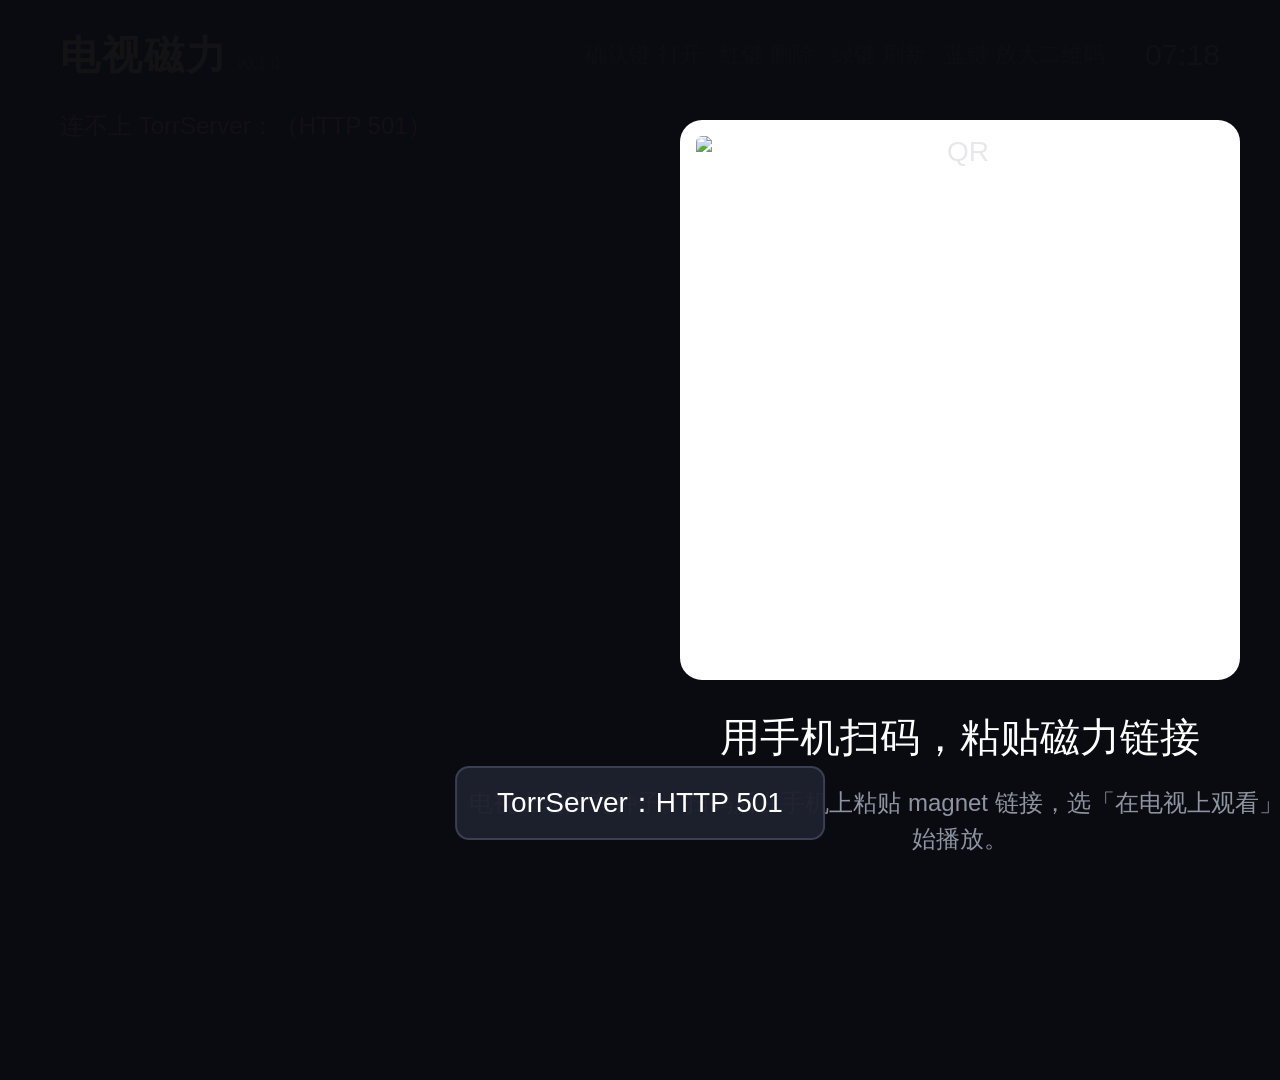
==== app/index.html @ c4d5fa19 "webOS TorrServer client: TV app (ES5) + Go sidecar (phone QR channel), simulator, e2e walk, compose," ====
<!DOCTYPE html>
<html lang="zh-CN">
<head>
  <meta charset="utf-8">
  <title>电视磁力</title>
  <meta name="viewport" content="width=1920, height=1080">
  <link rel="stylesheet" href="css/app.css">
</head>
<body>

  <div id="topbar">
    <div class="logo">电视磁力<span class="ver" id="app-version"></span></div>
    <div class="crumb" id="home-count"></div>
    <div class="spacer"></div>
    <div class="hint" id="topbar-hint">确认键 打开 · 红键 删除 · 绿键 刷新 · 蓝键 放大二维码</div>
    <div class="clock" id="clock">--:--</div>
  </div>

  <!-- Home: torrent list + phone QR -->
  <div id="home" class="view">
    <div id="home-main">
      <div id="home-status"></div>
      <div id="home-scroll"><div id="home-list"></div></div>
    </div>
    <div id="home-qr-panel">
      <img id="home-qr" alt="QR">
      <div class="t1">手机扫码添加</div>
      <div class="t2">同一 Wi-Fi 下用手机相机扫码，在手机上粘贴磁力链接，选「在电视上观看」</div>
      <div id="home-qr-url"></div>
    </div>
    <!-- empty state / blue key: big QR -->
    <div id="home-big">
      <img id="home-qr-big" alt="QR">
      <div class="t1">用手机扫码，粘贴磁力链接</div>
      <div id="home-qr-big-url"></div>
      <div class="t2">电视上还没有种子。扫码后在手机上粘贴 magnet 链接，选「在电视上观看」，这里会自动开始播放。</div>
    </div>
  </div>

  <!-- Files inside a torrent -->
  <div id="files" class="view">
    <div id="files-head">
      <div id="files-title"></div>
      <div id="files-sub"></div>
    </div>
    <div id="files-scroll"><div id="files-list"></div></div>
    <div id="files-empty" class="hidden">这个种子里没有视频文件</div>
  </div>

  <!-- Player -->
  <div id="player" class="view">
    <video id="video" autoplay preload="auto"></video>
    <div id="osd-state"></div>
    <div id="osd">
      <div id="osd-title"><span class="name"></span><span class="ep-name"></span></div>
      <div id="osd-time">00:00 / 00:00</div>
      <div id="osd-bar"><div class="buf"></div><div class="pos"></div></div>
      <div id="osd-hint">确认键 播放/暂停 · ←→ 快退/快进 10 秒 · ↑↓ 选文件 · 返回键 退出</div>
      <div id="osd-stat"></div>
      <div id="osd-eps-wrap"><div id="osd-eps"></div></div>
    </div>
  </div>

  <div id="toast"></div>

  <script src="js/util.js"></script>
  <script src="js/api.js"></script>
  <script src="js/nav.js"></script>
  <script src="js/app.js"></script>
  <script src="js/home.js"></script>
  <script src="js/files.js"></script>
  <script src="js/player.js"></script>
</body>
</html>
---- app/css/app.css ----
/* 电视磁力 for LG webOS 4.x (Chrome 53): flexbox only, no CSS vars / grid / gap.
   Palette follows moontv-webos: bg #0f1117, accent #fad778, text #e8e8ec, secondary #8f94a3. */
html, body {
  margin: 0; padding: 0; width: 1920px; height: 1080px; overflow: hidden;
  background: #0f1117; color: #e8e8ec;
  font-family: "Noto Sans CJK SC", "Microsoft YaHei", "LG Display", sans-serif;
  font-size: 28px;
}
* { box-sizing: border-box; -webkit-user-select: none; }
img { -webkit-user-drag: none; }
.hidden { display: none !important; }

.view { position: absolute; top: 0; left: 0; width: 1920px; height: 1080px; display: none; }
.view.active { display: block; }

/* ------------------------------------------------------------ top bar */
#topbar {
  position: absolute; top: 0; left: 0; right: 0; height: 110px;
  display: -webkit-flex; display: flex; -webkit-align-items: center; align-items: center; padding: 0 60px;
  z-index: 5;
}
#topbar.hidden { display: none; }
#topbar .logo { font-size: 40px; font-weight: bold; color: #fad778; margin-right: 40px; letter-spacing: 2px; white-space: nowrap; }
#topbar .logo .ver { font-size: 16px; font-weight: normal; letter-spacing: 0; color: #5c6170; margin-left: 8px; }
#topbar .crumb { font-size: 26px; color: #8f94a3; }
#topbar .spacer { -webkit-flex: 1; flex: 1; }
#topbar .hint { font-size: 22px; color: #5c6170; margin-right: 40px; }
#topbar .clock { font-size: 30px; color: #8f94a3; }

/* ------------------------------------------------------------ home */
#home-main { position: absolute; top: 110px; left: 60px; width: 1320px; bottom: 0; }
#home-status { font-size: 24px; color: #ff8a80; min-height: 30px; margin-bottom: 6px; }
#home-scroll { position: absolute; top: 40px; left: 0; right: 0; bottom: 30px; overflow: hidden; }
#home-list { position: relative; -webkit-transition: -webkit-transform 0.22s ease-out; transition: transform 0.22s ease-out; }
.row { position: relative; padding: 22px 30px 20px; margin-bottom: 14px; border-radius: 16px;
       background: #161925; border: 4px solid transparent;
       -webkit-transition: border-color 0.15s, background 0.15s; transition: border-color 0.15s, background 0.15s; }
.row .name { font-size: 32px; line-height: 42px; color: #e8e8ec; white-space: nowrap; overflow: hidden; text-overflow: ellipsis; }
.row .meta { font-size: 23px; line-height: 32px; color: #8f94a3; margin-top: 4px; white-space: nowrap; overflow: hidden; text-overflow: ellipsis; }
.row .bar { height: 6px; background: #262a38; border-radius: 3px; margin-top: 12px; overflow: hidden; }
.row .bar .fill { height: 100%; background: #22c55e; }
.row.focus { border-color: #fad778; background: rgba(250,215,120,0.10); }
.row.focus .name { color: #fff; }
.row.danger { border-color: #e53935; background: rgba(229,57,53,0.12); }

#home-qr-panel { position: absolute; right: 60px; top: 130px; width: 440px; text-align: center; background: #141720; border-radius: 22px; padding: 30px 26px 26px; }
#home-qr-panel.off { display: none; }
#home-qr-panel img { width: 320px; height: 320px; background: #fff; border-radius: 14px; padding: 10px; display: block; margin: 0 auto 18px; }
#home-qr-panel .t1 { font-size: 30px; color: #fff; margin-bottom: 10px; }
#home-qr-panel .t2 { font-size: 21px; color: #8f94a3; line-height: 1.45; }
#home-qr-url { margin-top: 12px; font-size: 19px; color: #6d7282; word-break: break-all; }

#home-big { position: absolute; top: 0; left: 0; width: 1920px; height: 1080px; display: none; z-index: 20;
            background: rgba(10,11,16,0.96); text-align: center; padding-top: 120px; }
#home.empty #home-big, #home.show-big-qr #home-big { display: block; }
#home.empty #home-qr-panel { display: none; }
#home-big img { width: 560px; height: 560px; background: #fff; border-radius: 22px; padding: 16px; display: block; margin: 0 auto 30px; }
#home-big .t1 { font-size: 40px; color: #fff; margin-bottom: 10px; }
#home-big .t2 { font-size: 24px; color: #8f94a3; width: 1000px; margin: 20px auto 0; line-height: 1.5; }
#home-qr-big-url { font-size: 26px; color: #fad778; }

/* ------------------------------------------------------------ files */
#files-head { position: absolute; top: 110px; left: 60px; right: 60px; }
#files-title { font-size: 40px; font-weight: bold; line-height: 52px; white-space: nowrap; overflow: hidden; text-overflow: ellipsis; }
#files-sub { font-size: 24px; color: #8f94a3; margin-top: 4px; min-height: 32px; }
#files-scroll { position: absolute; top: 210px; left: 60px; right: 60px; bottom: 20px; overflow: hidden; }
#files-list { position: relative; -webkit-transition: -webkit-transform 0.22s ease-out; transition: transform 0.22s ease-out; }
.file { position: relative; display: -webkit-flex; display: flex; -webkit-align-items: center; align-items: center;
        padding: 16px 30px; margin-bottom: 10px; border-radius: 14px; background: #161925; border: 4px solid transparent; }
.file .name { -webkit-flex: 1; flex: 1; min-width: 0; font-size: 30px; white-space: nowrap; overflow: hidden; text-overflow: ellipsis; }
.file .meta { -webkit-flex: none; flex: none; font-size: 24px; color: #8f94a3; margin-left: 30px; }
.file.focus { border-color: #fad778; background: rgba(250,215,120,0.10); }
#files-empty { position: absolute; top: 240px; left: 60px; font-size: 28px; color: #6d7282; }

/* ------------------------------------------------------------ player */
#player { background: #000; }
#video { position: absolute; top: 0; left: 0; width: 1920px; height: 1080px; background: #000; }
#osd { position: absolute; left: 0; right: 0; bottom: 0; height: 300px;
       background: -webkit-linear-gradient(bottom, rgba(0,0,0,0.9), rgba(0,0,0,0));
       opacity: 0; -webkit-transition: opacity 0.25s; transition: opacity 0.25s; }
#osd.show { opacity: 1; }
#osd-title { position: absolute; top: 60px; left: 80px; right: 400px; font-size: 36px; white-space: nowrap; overflow: hidden; text-overflow: ellipsis; }
#osd-title .ep-name { color: #fad778; }
#osd-time { position: absolute; top: 66px; right: 80px; font-size: 30px; color: #e8e8ec; }
#osd-bar { position: absolute; left: 80px; right: 80px; top: 124px; height: 10px; background: rgba(255,255,255,0.25); border-radius: 5px; }
#osd-bar .buf { position: absolute; left: 0; top: 0; height: 100%; background: rgba(255,255,255,0.35); border-radius: 5px; }
#osd-bar .pos { position: absolute; left: 0; top: 0; height: 100%; background: #fad778; border-radius: 5px; }
#osd-hint { position: absolute; top: 150px; left: 80px; font-size: 22px; color: #8f94a3; }
#osd-stat { position: absolute; top: 150px; right: 80px; font-size: 22px; color: #8f94a3; }
#osd-state { position: absolute; top: 440px; left: 0; right: 0; text-align: center; font-size: 56px; line-height: 80px; color: #fff;
             text-shadow: 0 2px 20px #000; white-space: pre-line; display: none; }
#osd-state.show { display: block; }
#osd-eps-wrap { position: absolute; left: 80px; right: 80px; top: 196px; height: 80px; overflow: hidden; }
#osd-eps { position: relative; display: -webkit-flex; display: flex; padding: 6px 0 0 6px;
           -webkit-transition: -webkit-transform 0.2s; transition: transform 0.2s; }
.ep { height: 56px; line-height: 48px; width: 96px; font-size: 24px; margin-right: 12px; text-align: center; border-radius: 10px;
      background: rgba(26,29,40,0.85); border: 4px solid #2a2f40; color: #c8ccd6; white-space: nowrap; overflow: hidden; -webkit-flex: none; flex: none; }
.ep.focus { border-color: #fad778; color: #fff; background: rgba(250,215,120,0.18); }
.ep.current { color: #fad778; border-color: rgba(250,215,120,0.5); }

/* ------------------------------------------------------------ misc */
#toast { position: absolute; bottom: 60px; left: 50%; -webkit-transform: translateX(-50%); transform: translateX(-50%);
         max-width: 1500px; background: rgba(30,33,45,0.96); color: #fff; padding: 16px 40px; border-radius: 14px; font-size: 28px;
         border: 2px solid #3a3f52; opacity: 0; -webkit-transition: opacity 0.2s; transition: opacity 0.2s; z-index: 50; }
#toast.show { opacity: 1; }
#loading { display: none; }

/* Magic Remote: fatter seek bar while the pointer is in use */
body.pointer #osd-bar { height: 16px; top: 106px; }
body.pointer #osd-bar .pos::after { content: ""; position: absolute; right: -10px; top: -6px; width: 28px; height: 28px; border-radius: 50%; background: #fad778; }
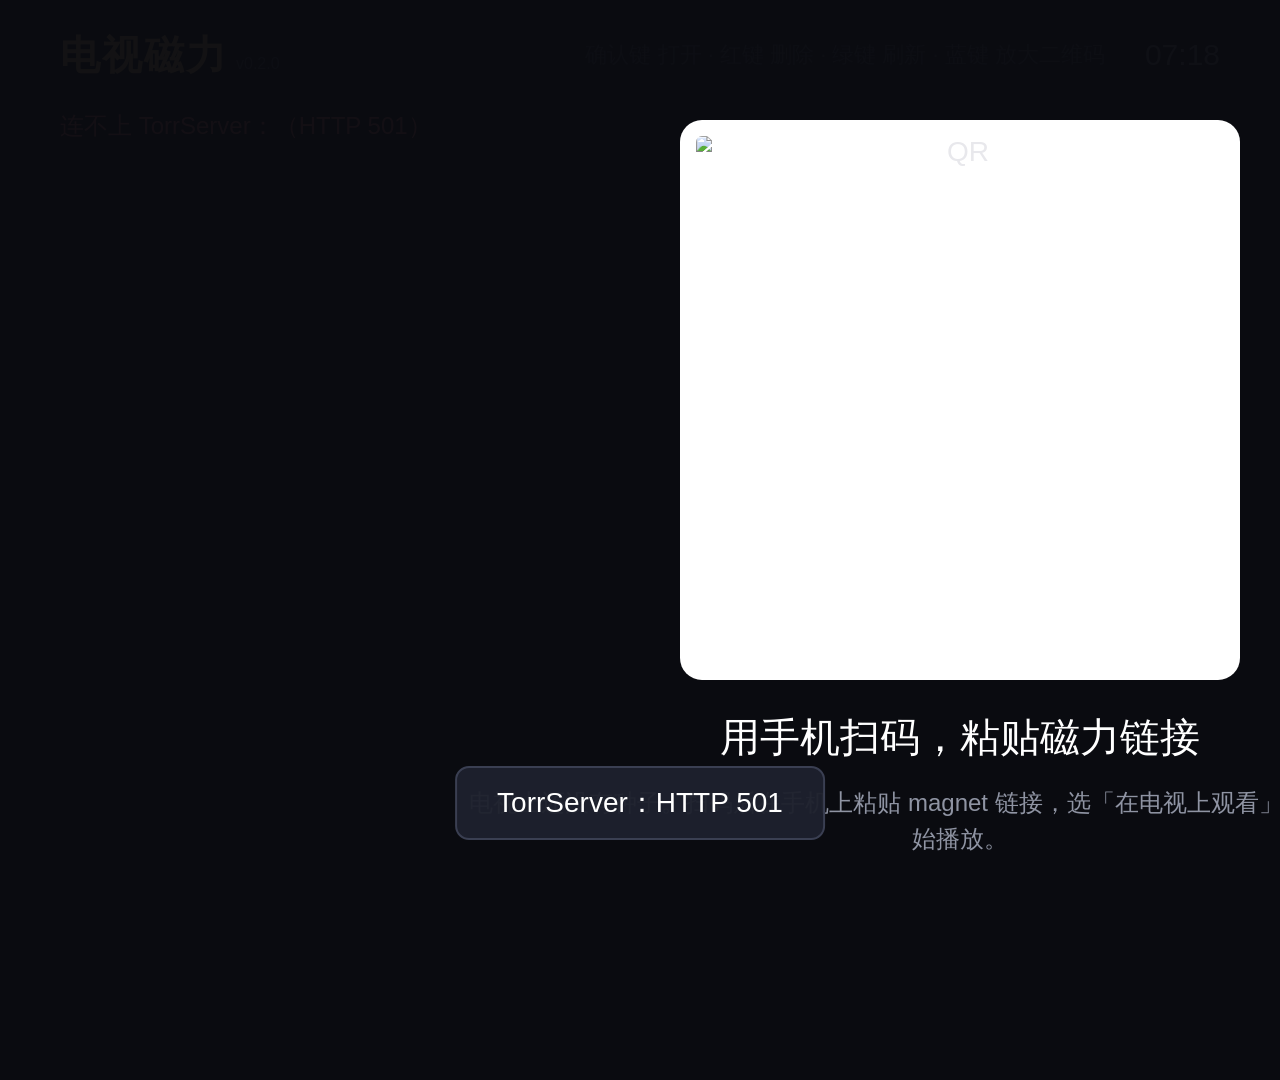
==== commit f415e5aa: "player: audio track switching (yellow key / OSD badge) via HTMLMediaElement.audioTracks, remembered " ====
--- a/app/index.html
+++ b/app/index.html
@@ -55,7 +55,8 @@
       <div id="osd-title"><span class="name"></span><span class="ep-name"></span></div>
       <div id="osd-time">00:00 / 00:00</div>
       <div id="osd-bar"><div class="buf"></div><div class="pos"></div></div>
-      <div id="osd-hint">确认键 播放/暂停 · ←→ 快退/快进 10 秒 · ↑↓ 选文件 · 返回键 退出</div>
+      <div id="osd-hint">确认键 播放/暂停 · ←→ 快退/快进 10 秒 · ↑↓ 选文件 · 黄键 音轨 · 返回键 退出</div>
+      <div id="osd-audio" class="hidden"></div>
       <div id="osd-stat"></div>
       <div id="osd-eps-wrap"><div id="osd-eps"></div></div>
     </div>
--- a/app/css/app.css
+++ b/app/css/app.css
@@ -87,6 +87,9 @@
 #osd-bar .pos { position: absolute; left: 0; top: 0; height: 100%; background: #fad778; border-radius: 5px; }
 #osd-hint { position: absolute; top: 150px; left: 80px; font-size: 22px; color: #8f94a3; }
 #osd-stat { position: absolute; top: 150px; right: 80px; font-size: 22px; color: #8f94a3; }
+#osd-audio { position: absolute; top: 14px; right: 80px; height: 40px; line-height: 36px; padding: 0 18px; font-size: 24px; color: #fad778;
+             border: 2px solid rgba(250,215,120,0.6); border-radius: 10px; background: rgba(26,29,40,0.85); cursor: pointer; }
+#osd-audio::before { content: "♪ "; }
 #osd-state { position: absolute; top: 440px; left: 0; right: 0; text-align: center; font-size: 56px; line-height: 80px; color: #fff;
              text-shadow: 0 2px 20px #000; white-space: pre-line; display: none; }
 #osd-state.show { display: block; }
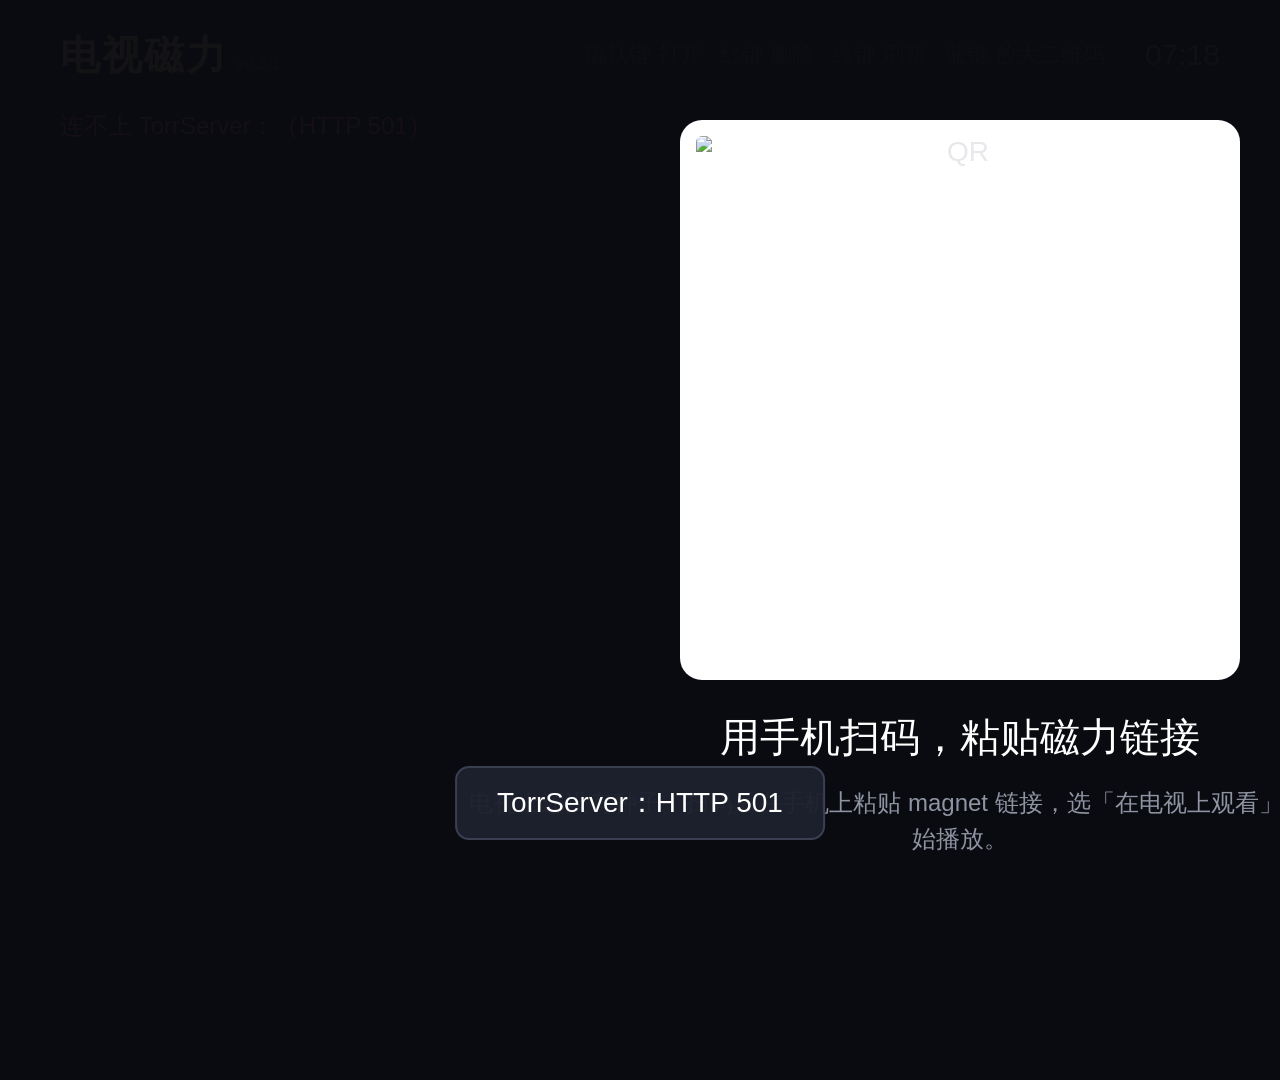
==== commit dd208ba1: "subtitles: two slots — primary at the bottom, secondary at the top (简中 + 英文); toggle rows, swap, bot" ====
--- a/app/index.html
+++ b/app/index.html
@@ -55,10 +55,17 @@
       <div id="osd-title"><span class="name"></span><span class="ep-name"></span></div>
       <div id="osd-time">00:00 / 00:00</div>
       <div id="osd-bar"><div class="buf"></div><div class="pos"></div></div>
-      <div id="osd-hint">确认键 播放/暂停 · ←→ 快退/快进 10 秒 · ↑↓ 选文件 · 黄键 音轨 · 返回键 退出</div>
-      <div id="osd-audio" class="hidden"></div>
+      <div id="osd-hint">确认键 播放/暂停 · ←→ 快退/快进 10 秒 · ↑↓ 选文件 · 绿键 字幕 · 黄键 音轨 · 返回键 退出</div>
+      <div id="osd-badges"><div id="osd-sub" class="hidden"></div><div id="osd-audio" class="hidden"></div></div>
       <div id="osd-stat"></div>
       <div id="osd-eps-wrap"><div id="osd-eps"></div></div>
+    </div>
+    <div id="subtitle"></div>
+    <div id="subtitle2"></div>
+    <div id="osd-subs" class="hidden">
+      <div class="hd">字幕 <span id="osd-subs-file"></span></div>
+      <div id="osd-subs-list"></div>
+      <div id="osd-subs-msg"></div>
     </div>
   </div>
 
@@ -67,6 +74,7 @@
   <script src="js/util.js"></script>
   <script src="js/api.js"></script>
   <script src="js/nav.js"></script>
+  <script src="js/subs.js"></script>
   <script src="js/app.js"></script>
   <script src="js/home.js"></script>
   <script src="js/files.js"></script>
--- a/app/css/app.css
+++ b/app/css/app.css
@@ -87,9 +87,42 @@
 #osd-bar .pos { position: absolute; left: 0; top: 0; height: 100%; background: #fad778; border-radius: 5px; }
 #osd-hint { position: absolute; top: 150px; left: 80px; font-size: 22px; color: #8f94a3; }
 #osd-stat { position: absolute; top: 150px; right: 80px; font-size: 22px; color: #8f94a3; }
-#osd-audio { position: absolute; top: 14px; right: 80px; height: 40px; line-height: 36px; padding: 0 18px; font-size: 24px; color: #fad778;
+#osd-badges { position: absolute; top: 14px; right: 80px; display: -webkit-flex; display: flex; }
+#osd-audio, #osd-sub { height: 40px; line-height: 36px; padding: 0 18px; margin-left: 14px; font-size: 24px; color: #fad778;
              border: 2px solid rgba(250,215,120,0.6); border-radius: 10px; background: rgba(26,29,40,0.85); cursor: pointer; }
 #osd-audio::before { content: "♪ "; }
+#osd-sub::before { content: "字 "; }
+
+/* external subtitles: drawn by subs.js */
+#subtitle { position: absolute; left: 160px; right: 160px; bottom: 80px; text-align: center; font-size: 44px; line-height: 1.3;
+            color: #fff; text-shadow: 0 0 6px #000, 0 0 2px #000, 2px 2px 3px #000; display: none; pointer-events: none;
+            -webkit-transition: bottom 0.25s; transition: bottom 0.25s; }
+#subtitle.show { display: block; }
+#subtitle span { display: inline-block; background: rgba(0,0,0,0.35); padding: 4px 18px; border-radius: 8px; }
+#osd.show ~ #subtitle { bottom: 320px; }
+/* secondary subtitle (e.g. English with a Chinese primary): at the top of the screen, a bit smaller and warmer */
+#subtitle2 { position: absolute; left: 160px; right: 160px; top: 60px; text-align: center; font-size: 38px; line-height: 1.3;
+             color: #ffe9a8; text-shadow: 0 0 6px #000, 0 0 2px #000, 2px 2px 3px #000; display: none; pointer-events: none; }
+#subtitle2.show { display: block; }
+#subtitle2 span { display: inline-block; background: rgba(0,0,0,0.35); padding: 3px 16px; border-radius: 8px; }
+
+/* subtitle panel (green key) */
+#osd-subs { position: absolute; top: 80px; right: 80px; bottom: 80px; width: 720px; background: rgba(18,20,28,0.96); border: 2px solid #2a2f40;
+            border-radius: 18px; padding: 24px 28px; z-index: 20; }
+#osd-subs .hd { font-size: 34px; color: #fad778; margin-bottom: 16px; white-space: nowrap; overflow: hidden; text-overflow: ellipsis; }
+#osd-subs .hd span { font-size: 22px; color: #8f94a3; margin-left: 12px; }
+#osd-subs-list { position: absolute; top: 90px; bottom: 70px; left: 28px; right: 28px; overflow: hidden; }
+#osd-subs-list .inner { position: relative; -webkit-transition: -webkit-transform 0.2s; transition: transform 0.2s; }
+.sub-row { height: 72px; line-height: 64px; padding: 0 20px; margin-bottom: 8px; border-radius: 12px; border: 4px solid transparent;
+           background: rgba(26,29,40,0.85); color: #d6d9e2; font-size: 26px; white-space: nowrap; overflow: hidden; text-overflow: ellipsis; }
+.sub-row .tag { display: inline-block; font-size: 20px; color: #fad778; border: 1px solid rgba(250,215,120,0.5); border-radius: 6px; padding: 0 8px;
+                line-height: 28px; margin-right: 10px; vertical-align: middle; }
+.sub-row .dim { color: #8f94a3; font-size: 22px; margin-left: 10px; }
+.sub-row .mark { display: inline-block; min-width: 64px; color: #111; background: #fad778; border-radius: 6px; font-size: 20px; line-height: 28px; text-align: center; padding: 0 6px; margin-right: 10px; vertical-align: middle; }
+.sub-row.head { background: none; color: #8f94a3; font-size: 22px; height: 44px; line-height: 44px; margin-top: 8px; }
+.sub-row.current { color: #fad778; }
+.sub-row.focus { border-color: #fad778; background: rgba(250,215,120,0.14); color: #fff; }
+#osd-subs-msg { position: absolute; bottom: 20px; left: 28px; right: 28px; font-size: 22px; color: #8f94a3; white-space: nowrap; overflow: hidden; text-overflow: ellipsis; }
 #osd-state { position: absolute; top: 440px; left: 0; right: 0; text-align: center; font-size: 56px; line-height: 80px; color: #fff;
              text-shadow: 0 2px 20px #000; white-space: pre-line; display: none; }
 #osd-state.show { display: block; }
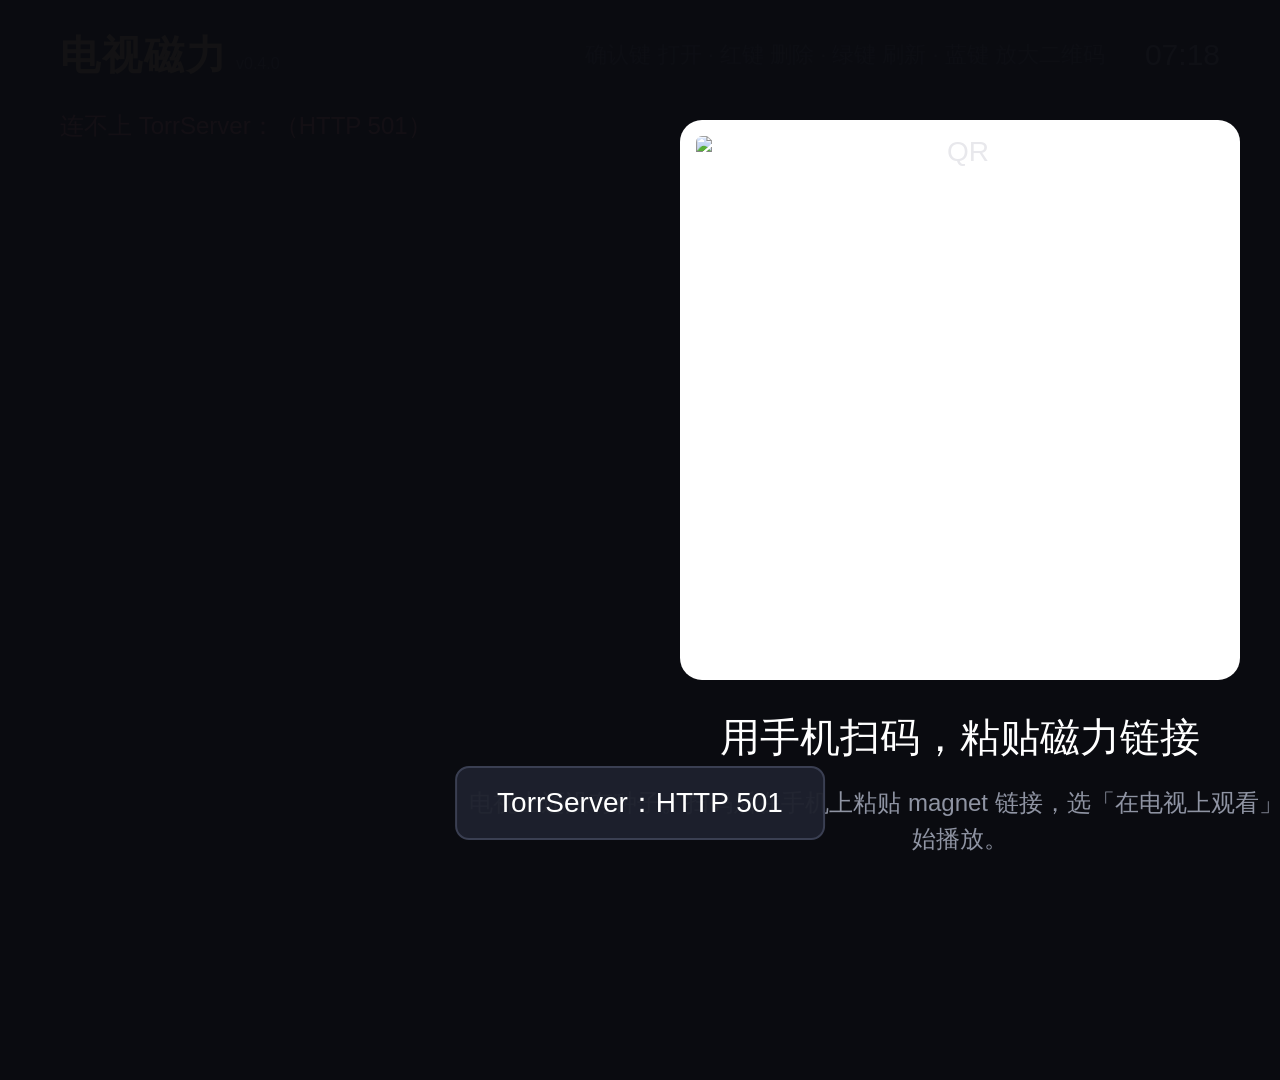
==== commit dee1d244: "swarm health tags (home + phone) and one-key dead-block skip in the player (⏩ while stalled); test/h" ====
--- a/app/index.html
+++ b/app/index.html
@@ -55,7 +55,7 @@
       <div id="osd-title"><span class="name"></span><span class="ep-name"></span></div>
       <div id="osd-time">00:00 / 00:00</div>
       <div id="osd-bar"><div class="buf"></div><div class="pos"></div></div>
-      <div id="osd-hint">确认键 播放/暂停 · ←→ 快退/快进 10 秒 · ↑↓ 选文件 · 绿键 字幕 · 黄键 音轨 · 返回键 退出</div>
+      <div id="osd-hint">确认键 播放/暂停 · ←→ 快退/快进 10 秒 · ↑↓ 选文件 · 绿键 字幕 · 黄键 音轨 · ▶▶ 卡住时跳过死块 · 返回键 退出</div>
       <div id="osd-badges"><div id="osd-sub" class="hidden"></div><div id="osd-audio" class="hidden"></div></div>
       <div id="osd-stat"></div>
       <div id="osd-eps-wrap"><div id="osd-eps"></div></div>
--- a/app/css/app.css
+++ b/app/css/app.css
@@ -37,6 +37,12 @@
        -webkit-transition: border-color 0.15s, background 0.15s; transition: border-color 0.15s, background 0.15s; }
 .row .name { font-size: 32px; line-height: 42px; color: #e8e8ec; white-space: nowrap; overflow: hidden; text-overflow: ellipsis; }
 .row .meta { font-size: 23px; line-height: 32px; color: #8f94a3; margin-top: 4px; white-space: nowrap; overflow: hidden; text-overflow: ellipsis; }
+/* swarm health tag in the meta line: coloured dot + text */
+.row .health { display: inline-block; margin-right: 14px; padding-left: 22px; position: relative; }
+.row .health::before { content: ""; position: absolute; left: 0; top: 10px; width: 12px; height: 12px; border-radius: 6px; background: #8f94a3; }
+.row .health.ok { color: #22c55e; } .row .health.ok::before { background: #22c55e; }
+.row .health.noseed { color: #fad778; } .row .health.noseed::before { background: #fad778; }
+.row .health.nopeer { color: #ff8a80; } .row .health.nopeer::before { background: #ff8a80; }
 .row .bar { height: 6px; background: #262a38; border-radius: 3px; margin-top: 12px; overflow: hidden; }
 .row .bar .fill { height: 100%; background: #22c55e; }
 .row.focus { border-color: #fad778; background: rgba(250,215,120,0.10); }
